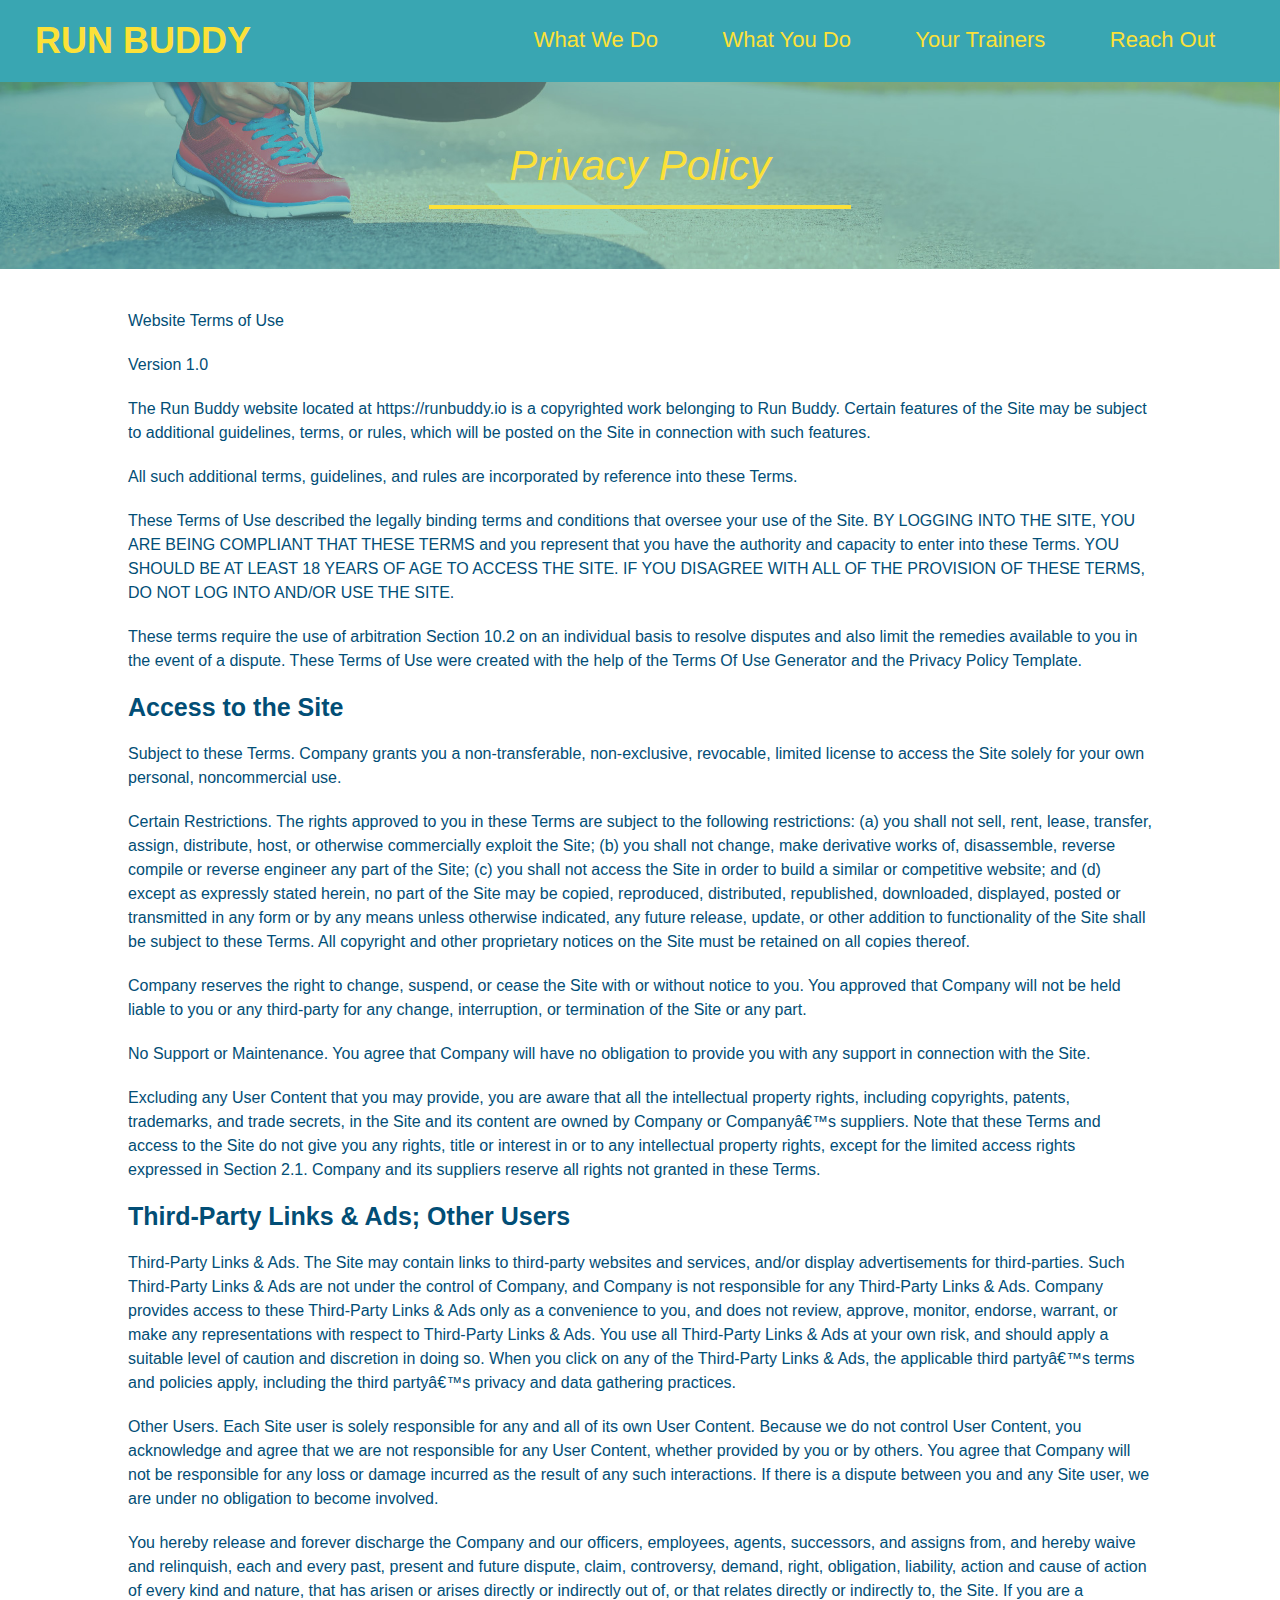
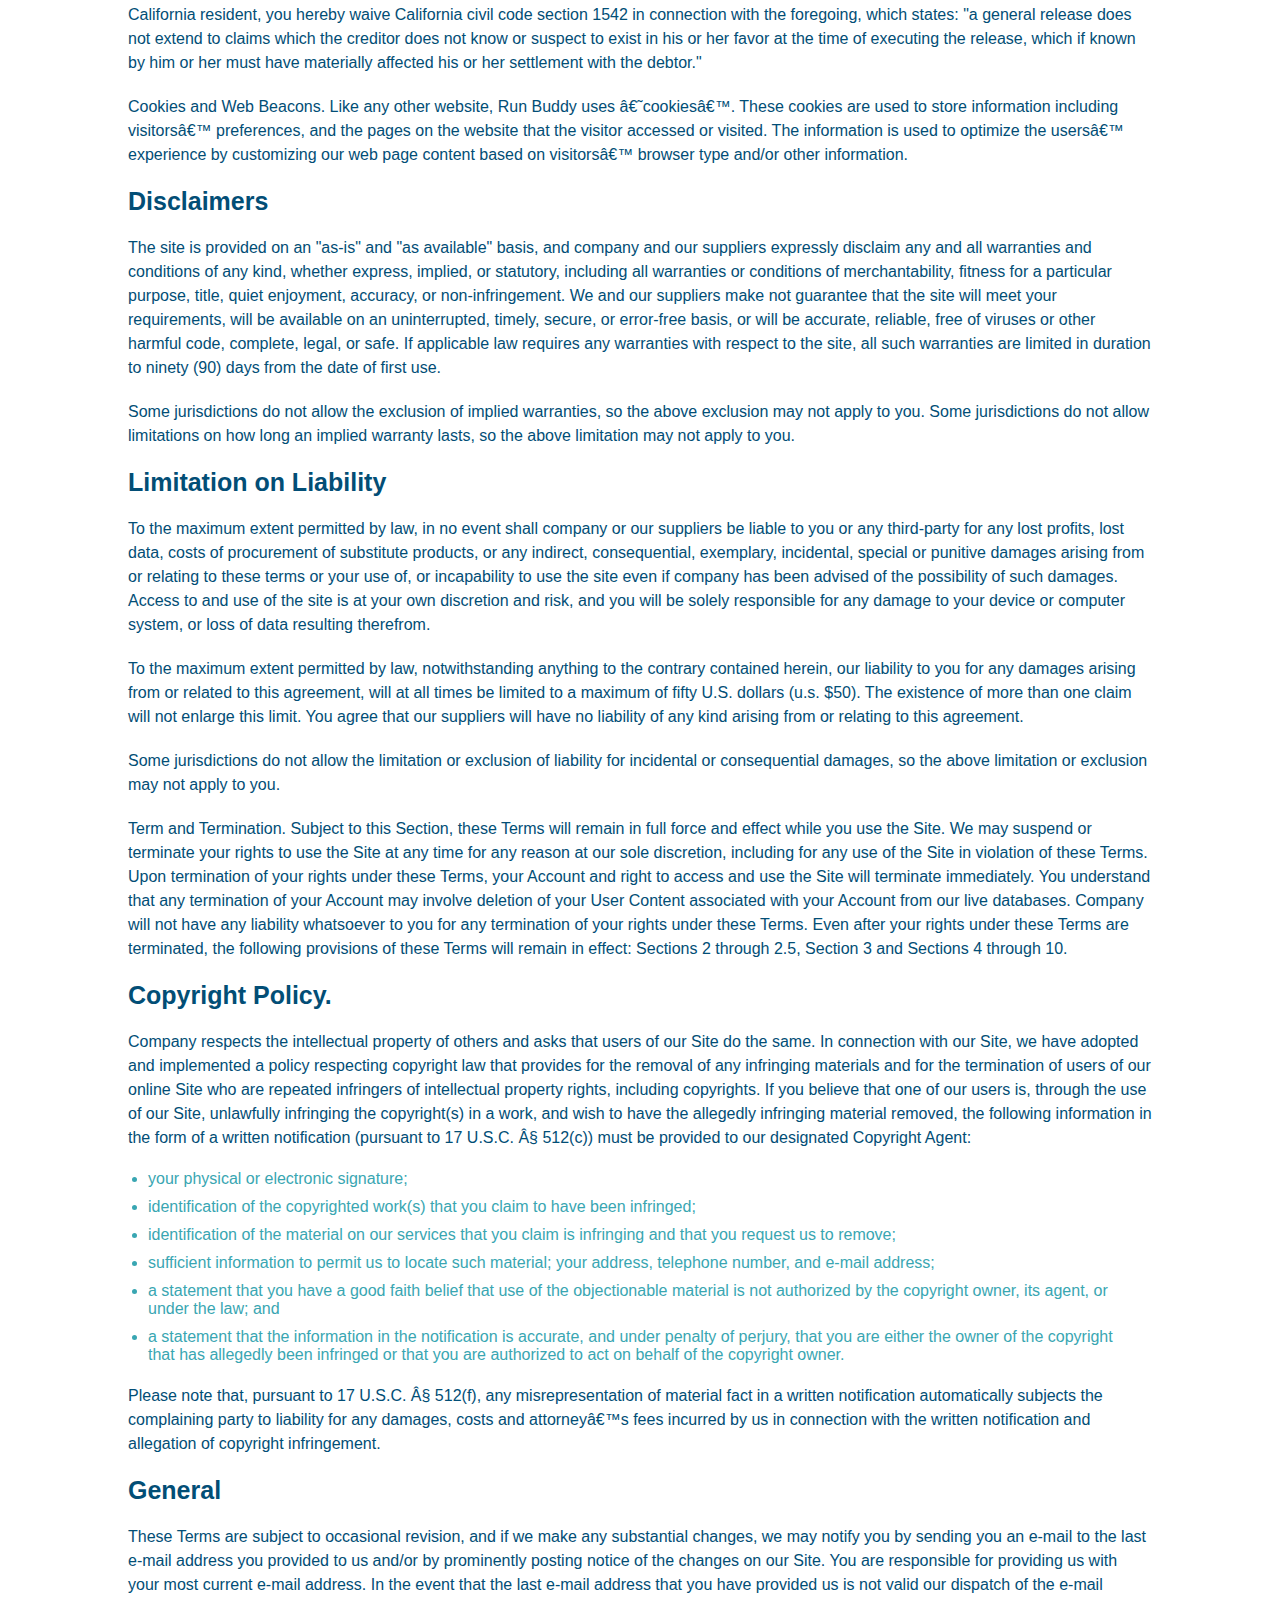
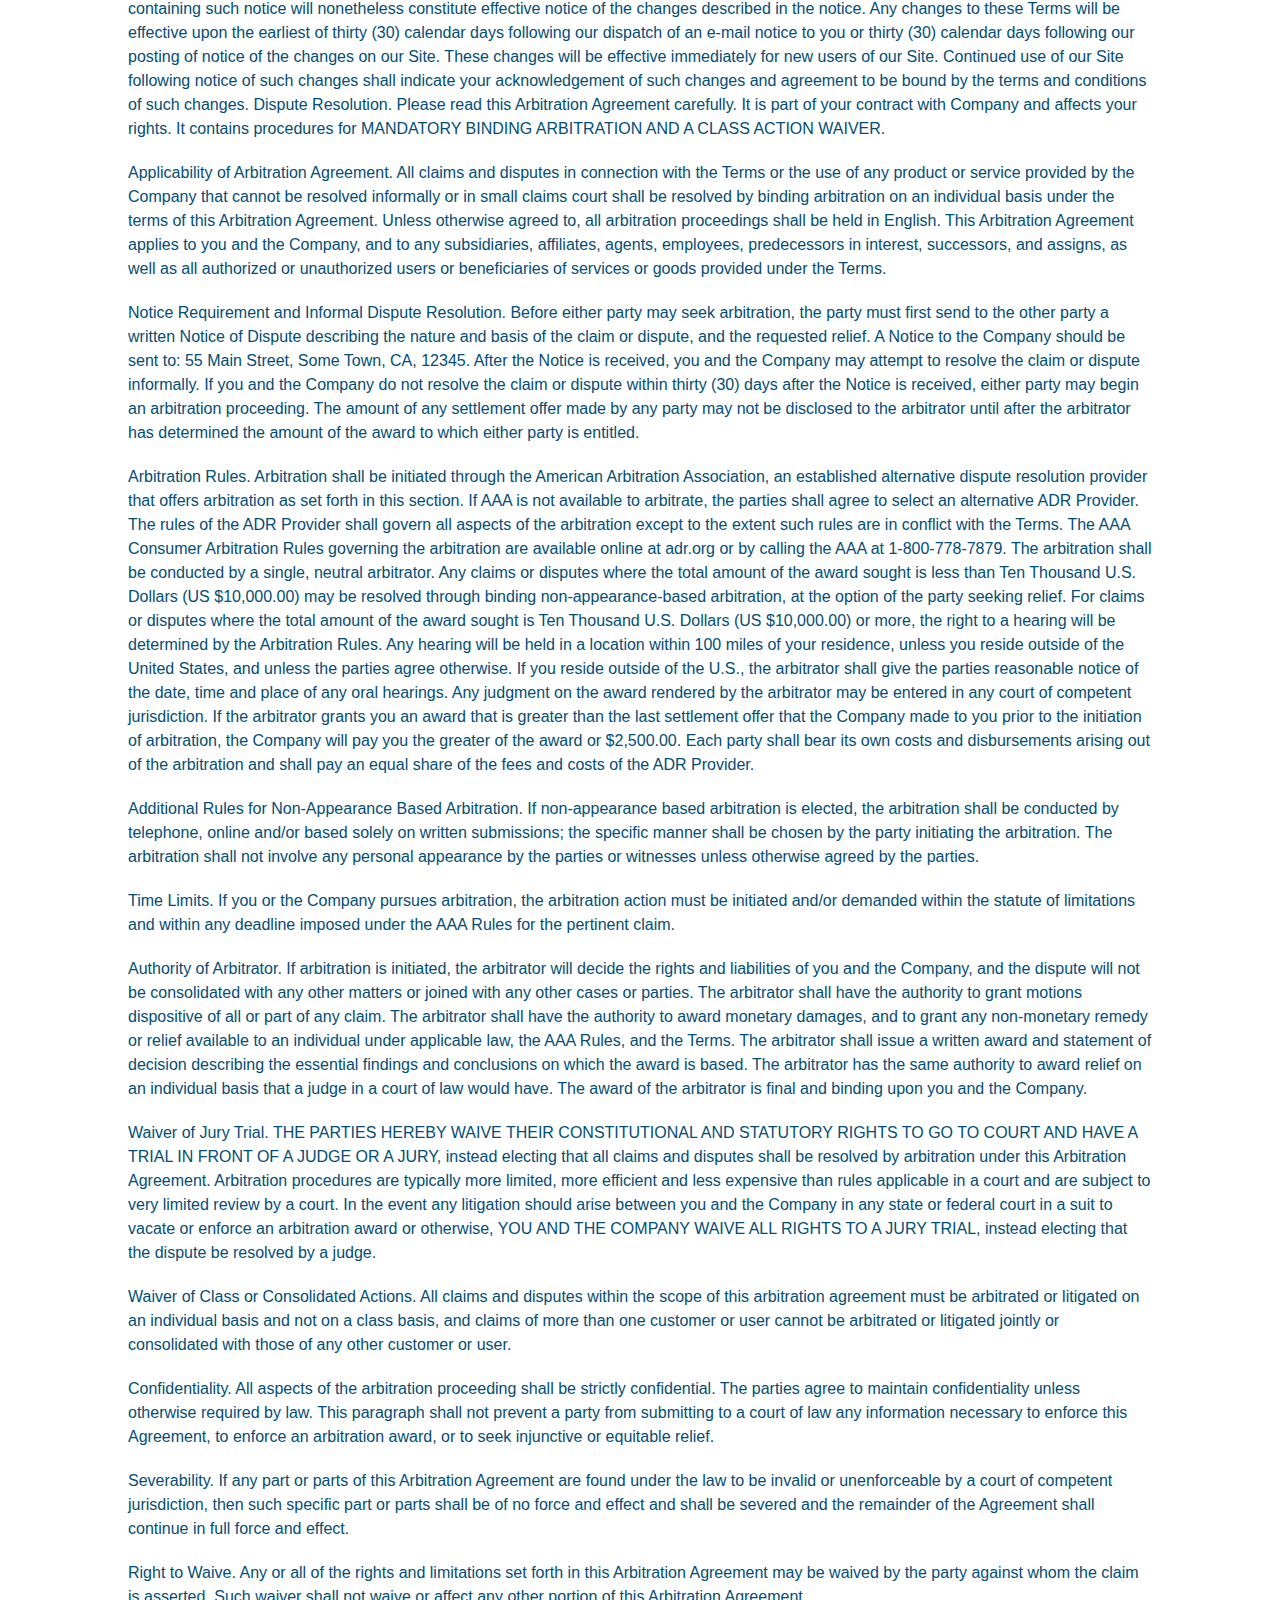
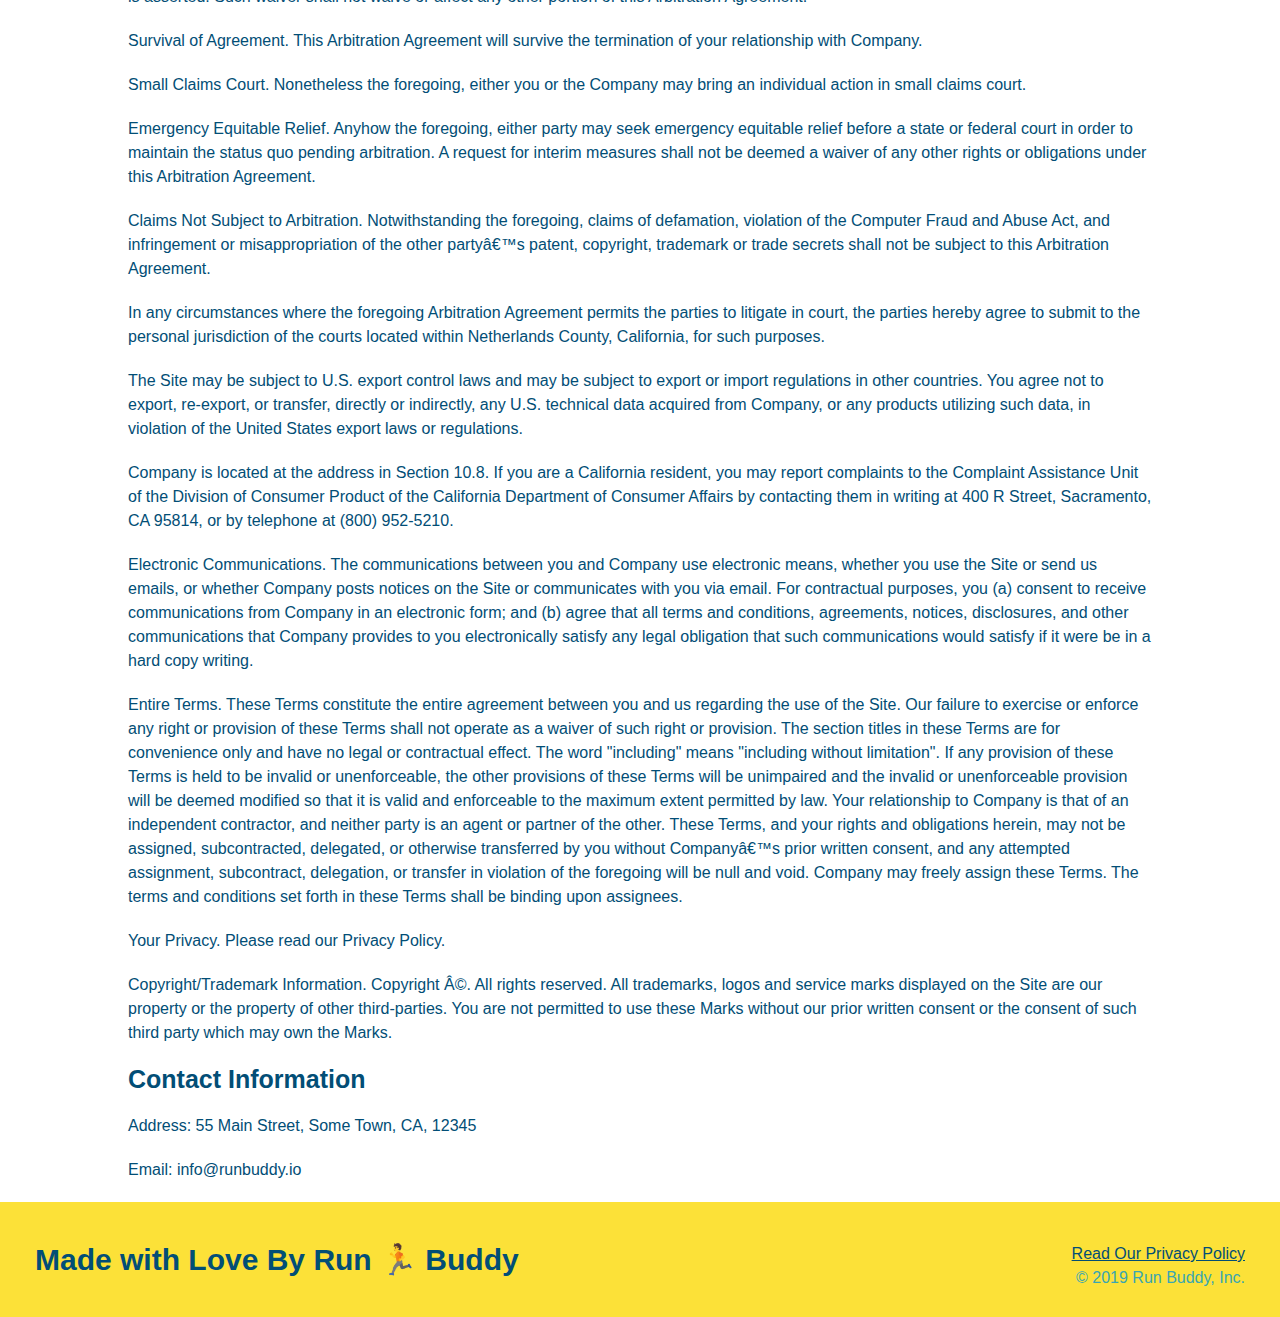
==== privacy-policy.html @ e1120dd6 "finished the privacy-policy html and css" ====
<!DOCTYPE html>
<html>
    <head>
        <meta charset="UTF-8" />
        <link rel="stylesheet" href="./assets/css/style.css" />
        <link rel="stylesheet" href="./assets/css/secondary-styles.css" />
        <title>Privacy Policy - Run Buddy</title>
    </head>
    <body>
        <header>
            <h1>
                RUN BUDDY
            </h1>
            <nav>
                <!-- unordered list element -->
                <ul>
                    <!-- list item elements-->
                        <!-- anchor element-->
                    <li>
                        <a href="./index.html#what-we-do">What We Do</a>
                    </li>
                    <li>
                        <a href="./index.html#what-you-do">What You Do</a>
                    </li>
                    <li>
                        <a href="./index.html#your-trainers">Your Trainers</a>
                    </li>
                    <li>
                        <a href="./index.html#reach-out">Reach Out</a>
                    </li>
                </ul>
            </nav>
    </header>

    <section class="hero hero-secondary">
        <h2 class="page-title">Privacy Policy</h2>
       
    </section>

    <article class="secondary-content">
        <p>
            Website Terms of Use
          </p>
    
          <p>
            Version 1.0
          </p>
    
          <p>
            The Run Buddy website located at https://runbuddy.io is a copyrighted work belonging to Run Buddy. Certain
            features of the Site may be subject to additional guidelines, terms, or rules, which will be posted on the Site
            in connection with such features.
          </p>
    
          <p>
            All such additional terms, guidelines, and rules are incorporated by reference into these Terms.
          </p>
    
          <p>
            These Terms of Use described the legally binding terms and conditions that oversee your use of the Site. BY
            LOGGING INTO THE SITE, YOU ARE BEING COMPLIANT THAT THESE TERMS and you represent that you have the authority
            and capacity to enter into these Terms. YOU SHOULD BE AT LEAST 18 YEARS OF AGE TO ACCESS THE SITE. IF YOU
            DISAGREE WITH ALL OF THE PROVISION OF THESE TERMS, DO NOT LOG INTO AND/OR USE THE SITE.
          </p>
    
          <p>
            These terms require the use of arbitration Section 10.2 on an individual basis to resolve disputes and also
            limit the remedies available to you in the event of a dispute. These Terms of Use were created with the help of
            the Terms Of Use Generator and the Privacy Policy Template.
          </p>
    
          <h3>
            Access to the Site
          </h3>
    
          <p>
            Subject to these Terms. Company grants you a non-transferable, non-exclusive, revocable, limited license to
            access the Site solely for your own personal, noncommercial use.
          </p>
    
          <p>
            Certain Restrictions. The rights approved to you in these Terms are subject to the following restrictions: (a)
            you shall not sell, rent, lease, transfer, assign, distribute, host, or otherwise commercially exploit the Site;
            (b) you shall not change, make derivative works of, disassemble, reverse compile or reverse engineer any part of
            the Site; (c) you shall not access the Site in order to build a similar or competitive website; and (d) except
            as expressly stated herein, no part of the Site may be copied, reproduced, distributed, republished, downloaded,
            displayed, posted or transmitted in any form or by any means unless otherwise indicated, any future release,
            update, or other addition to functionality of the Site shall be subject to these Terms. All copyright and other
            proprietary notices on the Site must be retained on all copies thereof.
          </p>
    
          <p>
            Company reserves the right to change, suspend, or cease the Site with or without notice to you. You approved
            that Company will not be held liable to you or any third-party for any change, interruption, or termination of
            the Site or any part.
          </p>
    
          <p>
            No Support or Maintenance. You agree that Company will have no obligation to provide you with any support in
            connection with the Site.
          </p>
    
          <p>
            Excluding any User Content that you may provide, you are aware that all the intellectual property rights,
            including copyrights, patents, trademarks, and trade secrets, in the Site and its content are owned by Company
            or Companyâ€™s suppliers. Note that these Terms and access to the Site do not give you any rights, title or
            interest in or to any intellectual property rights, except for the limited access rights expressed in Section
            2.1. Company and its suppliers reserve all rights not granted in these Terms.
          </p>
    
          <h3>
            Third-Party Links & Ads; Other Users
          </h3>
    
          <p>
            Third-Party Links & Ads. The Site may contain links to third-party websites and services, and/or display
            advertisements for third-parties. Such Third-Party Links & Ads are not under the control of Company, and Company
            is not responsible for any Third-Party Links & Ads. Company provides access to these Third-Party Links & Ads
            only as a convenience to you, and does not review, approve, monitor, endorse, warrant, or make any
            representations with respect to Third-Party Links & Ads. You use all Third-Party Links & Ads at your own risk,
            and should apply a suitable level of caution and discretion in doing so. When you click on any of the
            Third-Party Links & Ads, the applicable third partyâ€™s terms and policies apply, including the third partyâ€™s
            privacy and data gathering practices.
          </p>
    
          <p>
            Other Users. Each Site user is solely responsible for any and all of its own User Content. Because we do not
            control User Content, you acknowledge and agree that we are not responsible for any User Content, whether
            provided by you or by others. You agree that Company will not be responsible for any loss or damage incurred as
            the result of any such interactions. If there is a dispute between you and any Site user, we are under no
            obligation to become involved.
          </p>
    
          <p>
            You hereby release and forever discharge the Company and our officers, employees, agents, successors, and
            assigns from, and hereby waive and relinquish, each and every past, present and future dispute, claim,
            controversy, demand, right, obligation, liability, action and cause of action of every kind and nature, that has
            arisen or arises directly or indirectly out of, or that relates directly or indirectly to, the Site. If you are
            a California resident, you hereby waive California civil code section 1542 in connection with the foregoing,
            which states: "a general release does not extend to claims which the creditor does not know or suspect to exist
            in his or her favor at the time of executing the release, which if known by him or her must have materially
            affected his or her settlement with the debtor."
          </p>
    
          <p>
            Cookies and Web Beacons. Like any other website, Run Buddy uses â€˜cookiesâ€™. These cookies are used to store
            information including visitorsâ€™ preferences, and the pages on the website that the visitor accessed or visited.
            The information is used to optimize the usersâ€™ experience by customizing our web page content based on visitorsâ€™
            browser type and/or other information.
          </p>
    
          <h3>
            Disclaimers
          </h3>
    
          <p>
            The site is provided on an "as-is" and "as available" basis, and company and our suppliers expressly disclaim
            any and all warranties and conditions of any kind, whether express, implied, or statutory, including all
            warranties or conditions of merchantability, fitness for a particular purpose, title, quiet enjoyment, accuracy,
            or non-infringement. We and our suppliers make not guarantee that the site will meet your requirements, will be
            available on an uninterrupted, timely, secure, or error-free basis, or will be accurate, reliable, free of
            viruses or other harmful code, complete, legal, or safe. If applicable law requires any warranties with respect
            to the site, all such warranties are limited in duration to ninety (90) days from the date of first use.
          </p>
    
          <p>
            Some jurisdictions do not allow the exclusion of implied warranties, so the above exclusion may not apply to
            you. Some jurisdictions do not allow limitations on how long an implied warranty lasts, so the above limitation
            may not apply to you.
          </p>
    
          <h3>
            Limitation on Liability
          </h3>
    
          <p>
            To the maximum extent permitted by law, in no event shall company or our suppliers be liable to you or any
            third-party for any lost profits, lost data, costs of procurement of substitute products, or any indirect,
            consequential, exemplary, incidental, special or punitive damages arising from or relating to these terms or
            your use of, or incapability to use the site even if company has been advised of the possibility of such
            damages. Access to and use of the site is at your own discretion and risk, and you will be solely responsible
            for any damage to your device or computer system, or loss of data resulting therefrom.
          </p>
    
          <p>
            To the maximum extent permitted by law, notwithstanding anything to the contrary contained herein, our liability
            to you for any damages arising from or related to this agreement, will at all times be limited to a maximum of
            fifty U.S. dollars (u.s. $50). The existence of more than one claim will not enlarge this limit. You agree that
            our suppliers will have no liability of any kind arising from or relating to this agreement.
          </p>
    
          <p>
            Some jurisdictions do not allow the limitation or exclusion of liability for incidental or consequential
            damages, so the above limitation or exclusion may not apply to you.
          </p>
    
          <p>
            Term and Termination. Subject to this Section, these Terms will remain in full force and effect while you use
            the Site. We may suspend or terminate your rights to use the Site at any time for any reason at our sole
            discretion, including for any use of the Site in violation of these Terms. Upon termination of your rights under
            these Terms, your Account and right to access and use the Site will terminate immediately. You understand that
            any termination of your Account may involve deletion of your User Content associated with your Account from our
            live databases. Company will not have any liability whatsoever to you for any termination of your rights under
            these Terms. Even after your rights under these Terms are terminated, the following provisions of these Terms
            will remain in effect: Sections 2 through 2.5, Section 3 and Sections 4 through 10.
          </p>
    
          <h3>
            Copyright Policy.
          </h3>
    
          <p>
            Company respects the intellectual property of others and asks that users of our Site do the same. In connection
            with our Site, we have adopted and implemented a policy respecting copyright law that provides for the removal
            of any infringing materials and for the termination of users of our online Site who are repeated infringers of
            intellectual property rights, including copyrights. If you believe that one of our users is, through the use of
            our Site, unlawfully infringing the copyright(s) in a work, and wish to have the allegedly infringing material
            removed, the following information in the form of a written notification (pursuant to 17 U.S.C. Â§ 512(c)) must
            be provided to our designated Copyright Agent:
          </p>
    
          <ul>
            <li>
              your physical or electronic signature;
            </li>
            <li>
              identification of the copyrighted work(s) that you claim to have been infringed;
            </li>
            <li>
              identification of the material on our services that you claim is infringing and that you request us to remove;
            </li>
            <li>
              sufficient information to permit us to locate such material; your address, telephone number, and e-mail
              address;
            </li>
            <li>
              a statement that you have a good faith belief that use of the objectionable material is not authorized by the
              copyright owner, its agent, or under the law; and
            </li>
            <li>
              a statement that the information in the notification is accurate, and under penalty of perjury, that you are
              either the owner of the copyright that has allegedly been infringed or that you are authorized to act on
              behalf of the copyright owner.
            </li>
          </ul>
    
          <p>
            Please note that, pursuant to 17 U.S.C. Â§ 512(f), any misrepresentation of material fact in a written
            notification automatically subjects the complaining party to liability for any damages, costs and attorneyâ€™s
            fees incurred by us in connection with the written notification and allegation of copyright infringement.
          </p>
    
          <h3>
            General
          </h3>
    
          <p>
            These Terms are subject to occasional revision, and if we make any substantial changes, we may notify you by
            sending you an e-mail to the last e-mail address you provided to us and/or by prominently posting notice of the
            changes on our Site. You are responsible for providing us with your most current e-mail address. In the event
            that the last e-mail address that you have provided us is not valid our dispatch of the e-mail containing such
            notice will nonetheless constitute effective notice of the changes described in the notice. Any changes to these
            Terms will be effective upon the earliest of thirty (30) calendar days following our dispatch of an e-mail
            notice to you or thirty (30) calendar days following our posting of notice of the changes on our Site. These
            changes will be effective immediately for new users of our Site. Continued use of our Site following notice of
            such changes shall indicate your acknowledgement of such changes and agreement to be bound by the terms and
            conditions of such changes. Dispute Resolution. Please read this Arbitration Agreement carefully. It is part of
            your contract with Company and affects your rights. It contains procedures for MANDATORY BINDING ARBITRATION AND
            A CLASS ACTION WAIVER.
          </p>
    
          <p>
            Applicability of Arbitration Agreement. All claims and disputes in connection with the Terms or the use of any
            product or service provided by the Company that cannot be resolved informally or in small claims court shall be
            resolved by binding arbitration on an individual basis under the terms of this Arbitration Agreement. Unless
            otherwise agreed to, all arbitration proceedings shall be held in English. This Arbitration Agreement applies to
            you and the Company, and to any subsidiaries, affiliates, agents, employees, predecessors in interest,
            successors, and assigns, as well as all authorized or unauthorized users or beneficiaries of services or goods
            provided under the Terms.
          </p>
    
          <p>
            Notice Requirement and Informal Dispute Resolution. Before either party may seek arbitration, the party must
            first send to the other party a written Notice of Dispute describing the nature and basis of the claim or
            dispute, and the requested relief. A Notice to the Company should be sent to: 55 Main Street, Some Town, CA,
            12345. After the Notice is received, you and the Company may attempt to resolve the claim or dispute informally.
            If you and the Company do not resolve the claim or dispute within thirty (30) days after the Notice is received,
            either party may begin an arbitration proceeding. The amount of any settlement offer made by any party may not
            be disclosed to the arbitrator until after the arbitrator has determined the amount of the award to which either
            party is entitled.
          </p>
    
          <p>
            Arbitration Rules. Arbitration shall be initiated through the American Arbitration Association, an established
            alternative dispute resolution provider that offers arbitration as set forth in this section. If AAA is not
            available to arbitrate, the parties shall agree to select an alternative ADR Provider. The rules of the ADR
            Provider shall govern all aspects of the arbitration except to the extent such rules are in conflict with the
            Terms. The AAA Consumer Arbitration Rules governing the arbitration are available online at adr.org or by
            calling the AAA at 1-800-778-7879. The arbitration shall be conducted by a single, neutral arbitrator. Any
            claims or disputes where the total amount of the award sought is less than Ten Thousand U.S. Dollars (US
            $10,000.00) may be resolved through binding non-appearance-based arbitration, at the option of the party seeking
            relief. For claims or disputes where the total amount of the award sought is Ten Thousand U.S. Dollars (US
            $10,000.00) or more, the right to a hearing will be determined by the Arbitration Rules. Any hearing will be
            held in a location within 100 miles of your residence, unless you reside outside of the United States, and
            unless the parties agree otherwise. If you reside outside of the U.S., the arbitrator shall give the parties
            reasonable notice of the date, time and place of any oral hearings. Any judgment on the award rendered by the
            arbitrator may be entered in any court of competent jurisdiction. If the arbitrator grants you an award that is
            greater than the last settlement offer that the Company made to you prior to the initiation of arbitration, the
            Company will pay you the greater of the award or $2,500.00. Each party shall bear its own costs and
            disbursements arising out of the arbitration and shall pay an equal share of the fees and costs of the ADR
            Provider.
          </p>
    
          <p>
            Additional Rules for Non-Appearance Based Arbitration. If non-appearance based arbitration is elected, the
            arbitration shall be conducted by telephone, online and/or based solely on written submissions; the specific
            manner shall be chosen by the party initiating the arbitration. The arbitration shall not involve any personal
            appearance by the parties or witnesses unless otherwise agreed by the parties.
          </p>
    
          <p>
            Time Limits. If you or the Company pursues arbitration, the arbitration action must be initiated and/or demanded
            within the statute of limitations and within any deadline imposed under the AAA Rules for the pertinent claim.
          </p>
    
          <p>
            Authority of Arbitrator. If arbitration is initiated, the arbitrator will decide the rights and liabilities of
            you and the Company, and the dispute will not be consolidated with any other matters or joined with any other
            cases or parties. The arbitrator shall have the authority to grant motions dispositive of all or part of any
            claim. The arbitrator shall have the authority to award monetary damages, and to grant any non-monetary remedy
            or relief available to an individual under applicable law, the AAA Rules, and the Terms. The arbitrator shall
            issue a written award and statement of decision describing the essential findings and conclusions on which the
            award is based. The arbitrator has the same authority to award relief on an individual basis that a judge in a
            court of law would have. The award of the arbitrator is final and binding upon you and the Company.
          </p>
    
          <p>
            Waiver of Jury Trial. THE PARTIES HEREBY WAIVE THEIR CONSTITUTIONAL AND STATUTORY RIGHTS TO GO TO COURT AND HAVE
            A TRIAL IN FRONT OF A JUDGE OR A JURY, instead electing that all claims and disputes shall be resolved by
            arbitration under this Arbitration Agreement. Arbitration procedures are typically more limited, more efficient
            and less expensive than rules applicable in a court and are subject to very limited review by a court. In the
            event any litigation should arise between you and the Company in any state or federal court in a suit to vacate
            or enforce an arbitration award or otherwise, YOU AND THE COMPANY WAIVE ALL RIGHTS TO A JURY TRIAL, instead
            electing that the dispute be resolved by a judge.
          </p>
    
          <p>
            Waiver of Class or Consolidated Actions. All claims and disputes within the scope of this arbitration agreement
            must be arbitrated or litigated on an individual basis and not on a class basis, and claims of more than one
            customer or user cannot be arbitrated or litigated jointly or consolidated with those of any other customer or
            user.
          </p>
    
          <p>
            Confidentiality. All aspects of the arbitration proceeding shall be strictly confidential. The parties agree to
            maintain confidentiality unless otherwise required by law. This paragraph shall not prevent a party from
            submitting to a court of law any information necessary to enforce this Agreement, to enforce an arbitration
            award, or to seek injunctive or equitable relief.
          </p>
    
          <p>
            Severability. If any part or parts of this Arbitration Agreement are found under the law to be invalid or
            unenforceable by a court of competent jurisdiction, then such specific part or parts shall be of no force and
            effect and shall be severed and the remainder of the Agreement shall continue in full force and effect.
          </p>
    
          <p>
            Right to Waive. Any or all of the rights and limitations set forth in this Arbitration Agreement may be waived
            by the party against whom the claim is asserted. Such waiver shall not waive or affect any other portion of this
            Arbitration Agreement.
          </p>
    
          <p>
            Survival of Agreement. This Arbitration Agreement will survive the termination of your relationship with
            Company.
          </p>
    
          <p>
            Small Claims Court. Nonetheless the foregoing, either you or the Company may bring an individual action in small
            claims court.
          </p>
    
          <p>
            Emergency Equitable Relief. Anyhow the foregoing, either party may seek emergency equitable relief before a
            state or federal court in order to maintain the status quo pending arbitration. A request for interim measures
            shall not be deemed a waiver of any other rights or obligations under this Arbitration Agreement.
          </p>
    
          <p>
            Claims Not Subject to Arbitration. Notwithstanding the foregoing, claims of defamation, violation of the
            Computer Fraud and Abuse Act, and infringement or misappropriation of the other partyâ€™s patent, copyright,
            trademark or trade secrets shall not be subject to this Arbitration Agreement.
          </p>
    
          <p>
            In any circumstances where the foregoing Arbitration Agreement permits the parties to litigate in court, the
            parties hereby agree to submit to the personal jurisdiction of the courts located within Netherlands County,
            California, for such purposes.
          </p>
    
          <p>
            The Site may be subject to U.S. export control laws and may be subject to export or import regulations in other
            countries. You agree not to export, re-export, or transfer, directly or indirectly, any U.S. technical data
            acquired from Company, or any products utilizing such data, in violation of the United States export laws or
            regulations.
          </p>
    
          <p>
            Company is located at the address in Section 10.8. If you are a California resident, you may report complaints
            to the Complaint Assistance Unit of the Division of Consumer Product of the California Department of Consumer
            Affairs by contacting them in writing at 400 R Street, Sacramento, CA 95814, or by telephone at (800) 952-5210.
          </p>
    
          <p>
            Electronic Communications. The communications between you and Company use electronic means, whether you use the
            Site or send us emails, or whether Company posts notices on the Site or communicates with you via email. For
            contractual purposes, you (a) consent to receive communications from Company in an electronic form; and (b)
            agree that all terms and conditions, agreements, notices, disclosures, and other communications that Company
            provides to you electronically satisfy any legal obligation that such communications would satisfy if it were be
            in a hard copy writing.
          </p>
    
          <p>
            Entire Terms. These Terms constitute the entire agreement between you and us regarding the use of the Site. Our
            failure to exercise or enforce any right or provision of these Terms shall not operate as a waiver of such right
            or provision. The section titles in these Terms are for convenience only and have no legal or contractual
            effect. The word "including" means "including without limitation". If any provision of these Terms is held to be
            invalid or unenforceable, the other provisions of these Terms will be unimpaired and the invalid or
            unenforceable provision will be deemed modified so that it is valid and enforceable to the maximum extent
            permitted by law. Your relationship to Company is that of an independent contractor, and neither party is an
            agent or partner of the other. These Terms, and your rights and obligations herein, may not be assigned,
            subcontracted, delegated, or otherwise transferred by you without Companyâ€™s prior written consent, and any
            attempted assignment, subcontract, delegation, or transfer in violation of the foregoing will be null and void.
            Company may freely assign these Terms. The terms and conditions set forth in these Terms shall be binding upon
            assignees.
          </p>
    
          <p>
            Your Privacy. Please read our Privacy Policy.
          </p>
    
          <p>
            Copyright/Trademark Information. Copyright Â©. All rights reserved. All trademarks, logos and service marks
            displayed on the Site are our property or the property of other third-parties. You are not permitted to use
            these Marks without our prior written consent or the consent of such third party which may own the Marks.
          </p>
    
          <h3>
            Contact Information
          </h3>
    
          <p>
            Address: 55 Main Street, Some Town, CA, 12345
          </p>
    
          <p>
            Email: info@runbuddy.io
          </p>
    </article>

     <!-- footer -->
     <footer>
        <h2>Made with Love By Run 🏃 Buddy</h2>
            <div>
                <a href="#">Read Our Privacy Policy</a><br />
                &copy; 2019 Run Buddy, Inc.
            </div>
    </footer>
    </body>
</html>
---- assets/css/style.css ----
* {
    margin: 0;
    padding: 0;
    /* border box takes care of the footer extending out past the header */
    box-sizing: border-box;
}


/* -=- header styling -=- */

/* header nav style */
header {
    padding: 20px 35px;
    background-color: #39a6b2;
}

/* style the header text */
header h1 {
    font-weight: bold;
    font-size: 36px;
    color: #fce138;
    margin: 0;
    /* makes the nav links inside the nav bar */
    display: inline;
}

hero-form h3 {
    font-size: 24px;
    margin: 0;
}

.hero-form p {
    margin: 5px 0 15px 0;
}

.form-input {
    font-size: 20px;
    border: 1px solid #024e76;
    display: block;
    padding: 7px 15px;
    font-size: 16px;
    color: #024e76;
    width: 100%;
    margin-bottom: 15px;
}

.hero-form label {
    margin: 0 5px;
}

.hero-form button {
    background-color: #024e76;
    color: #fce138;
    border: none;
    padding: 10px 20px;
    font-size: 16px;
}

/* style the a elements */
header a {
    text-decoration: none;
    color: #fce138;
}

/* stying the nav */
header nav {
    float: right;
    margin: 7px 0;
}

/* makes sure the nav links are aligned */
header nav ul li {
    display: inline;
}

/* this takes care of spcing between the nav links*/
header nav ul li a {
    margin: 0 30px;
    font-weight: lighter;
    font-size: 22px;
}

/* -=- body styling -=- */

body {
    /*color makes all the text this specific color*/
    color: #39a6b2;
    font-family: Arial, Helvetica, sans-serif;
}

/* styling the body section */
.intro {
    text-align: center;
}

.section-title {
    font-size: 55px;
    color: #024e76;
    margin-bottom: 35px;
    padding: 0 100px 20px 100px;
    border-bottom: 3px solid;
    border-color: #fce138;
}

.primary-border {
    border-color: #fce138;
}

.secondary-border {
    border-color: #39a6b2;
}

.intro p {
    line-height: 1.7;
    color: #39a6b2;
    width: 80%;
    font-size: 20px;
    margin: 0 auto;
}

.steps {
    text-align: center;
    background-color: #fce138;
}

.steps div {
    margin-bottom: 80px;
}

.steps img {
    width: 15%;
    margin: 10px 0;
}

.steps h3 {
    color: #024e76;
    font-size: 46px;
    margin-top: 10px;
}

.steps p {
    color: #39a6b2;
    font-size: 23px;
}

.steps span {
    font-size: 38px;
}


/* -=- Footer styling -=- */

/* styling the footer */
footer {
    background: #fce138;
    width: 100%;
    padding: 40px 35px;
}

/* styling the header in the footer */
footer h2 {
    display: inline;
    color: #024e76;
    font-size: 30px;
    margin: 0;
}

/* styling the footer div */
footer div {
    float: right;
    line-height: 1.5;
    text-align: right;
}

/* styling the a elements in the footer */
footer a {
    color: #024e76;
}

section {
    padding: 60px;
}

/* styling the hero section */
.hero {
    height: 600px;
    background-image: url("../images/hero-bg.jpg");
    background-size: cover;
    background-position: center;
    position: relative;
}

.hero-form {
    color: #024e76;
    background-color: #fce138;
    padding: 20px;
    width: 500px;
    border: solid 3px #024e76;
    position: absolute;
    bottom: 120px;
    right: 140px;
}
/* Hero Style End */

.trainer {
    width: 900px;
    margin: 0 auto 30px auto;
    background: #024e76;
    color: #fce138;
    overflow: auto;
}

.trainer img {
    width: 35%;
    float: left;
}

.trainer-img-2 {
    width: 35%;
    float: right;
}

.trainer-bio {
    padding: 35px;
    float: left;
    width: 65%;
}

.text-left {
    text-align: left;
}

.text-right {
    text-align: right;
}

.trainer-bio h3 {
    font-size: 32px;
    margin-bottom: 8px;
}

.trainer-bio h4 {
    font-weight: lighter;
    font-size: 26px;
    margin-bottom: 25px;
}

.trainer-bio p {
    font-size: 17px;
    line-height: 1.3;
}

/* REACH OUT STYLES START */
.contact {
    text-align: center;
    background: #024e76;
}

.contact h2 {
    color: #fce138;
}

.contact-info iframe {
    width: 400px;
    height: 400px;
}

.contact-info div {
    width: 410px;
    display: inline-block;
    vertical-align: top;
    text-align: left;
    margin: 30px 0 0 60px;
    color: white;
}

.contact-info h3 {
    color: #fce138;
    font-size: 32px;
}

.contact-info p, .contact-info address {
    margin: 20px 0;
    line-height: 1.5;
    font-size: 20px;
    font-style: normal;
}

.contact-info a {
    color: #fce138;
}

/* REACH OUT STYLES END */
---- assets/css/secondary-styles.css ----
/* STYLING THE HERO */
.hero {
    background-position: bottom;
    height: auto;
    text-align: center;
    margin-bottom: 40px;
}

/*.hero-secondary {
    margin: 20px;
    background-color: black;
    font-size: 20px;
    color: red;
}
*/

.page-title {
    color: #fce138;
    display: inline-block;
    border-bottom: 4px solid #fce138;
    padding: 0 80px 15px 80px;
    font-weight: normal;
    font-size: 42px;
    font-style: italic;
}

.secondary-content {
    width: 80%;
    margin: 0 auto;
    color: #024e76;
}

.secondary-content h3 {
    font-size: 25px;
    margin: 20px 0 20px 0;
}

.secondary-content p {
    font-size: 16px;
    line-height: 1.5;
    margin: 20px 0 20px 0;;
}

.secondary-content ul {
    margin: 15px 20px 15px 20px;
}

.secondary-content li {
    color: #39a6b2;
    margin: 10px 0 10px 0;
}
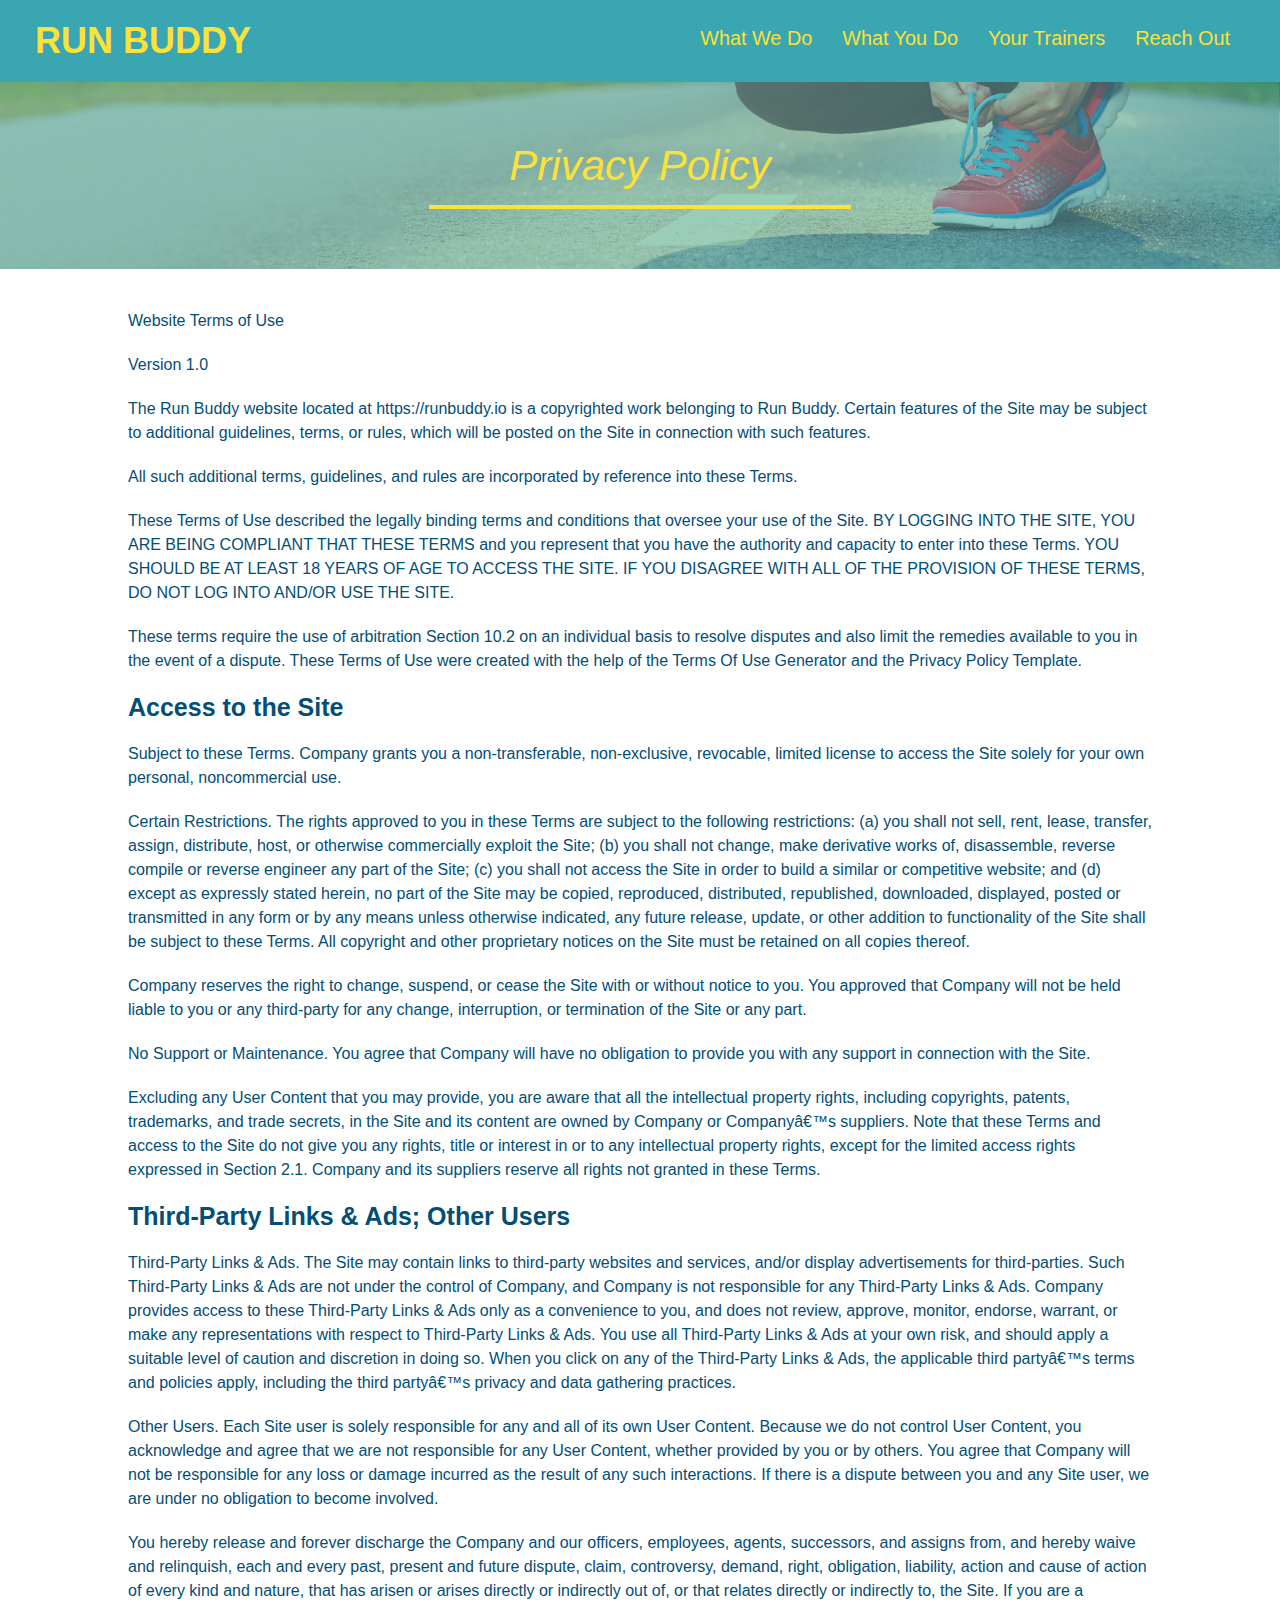
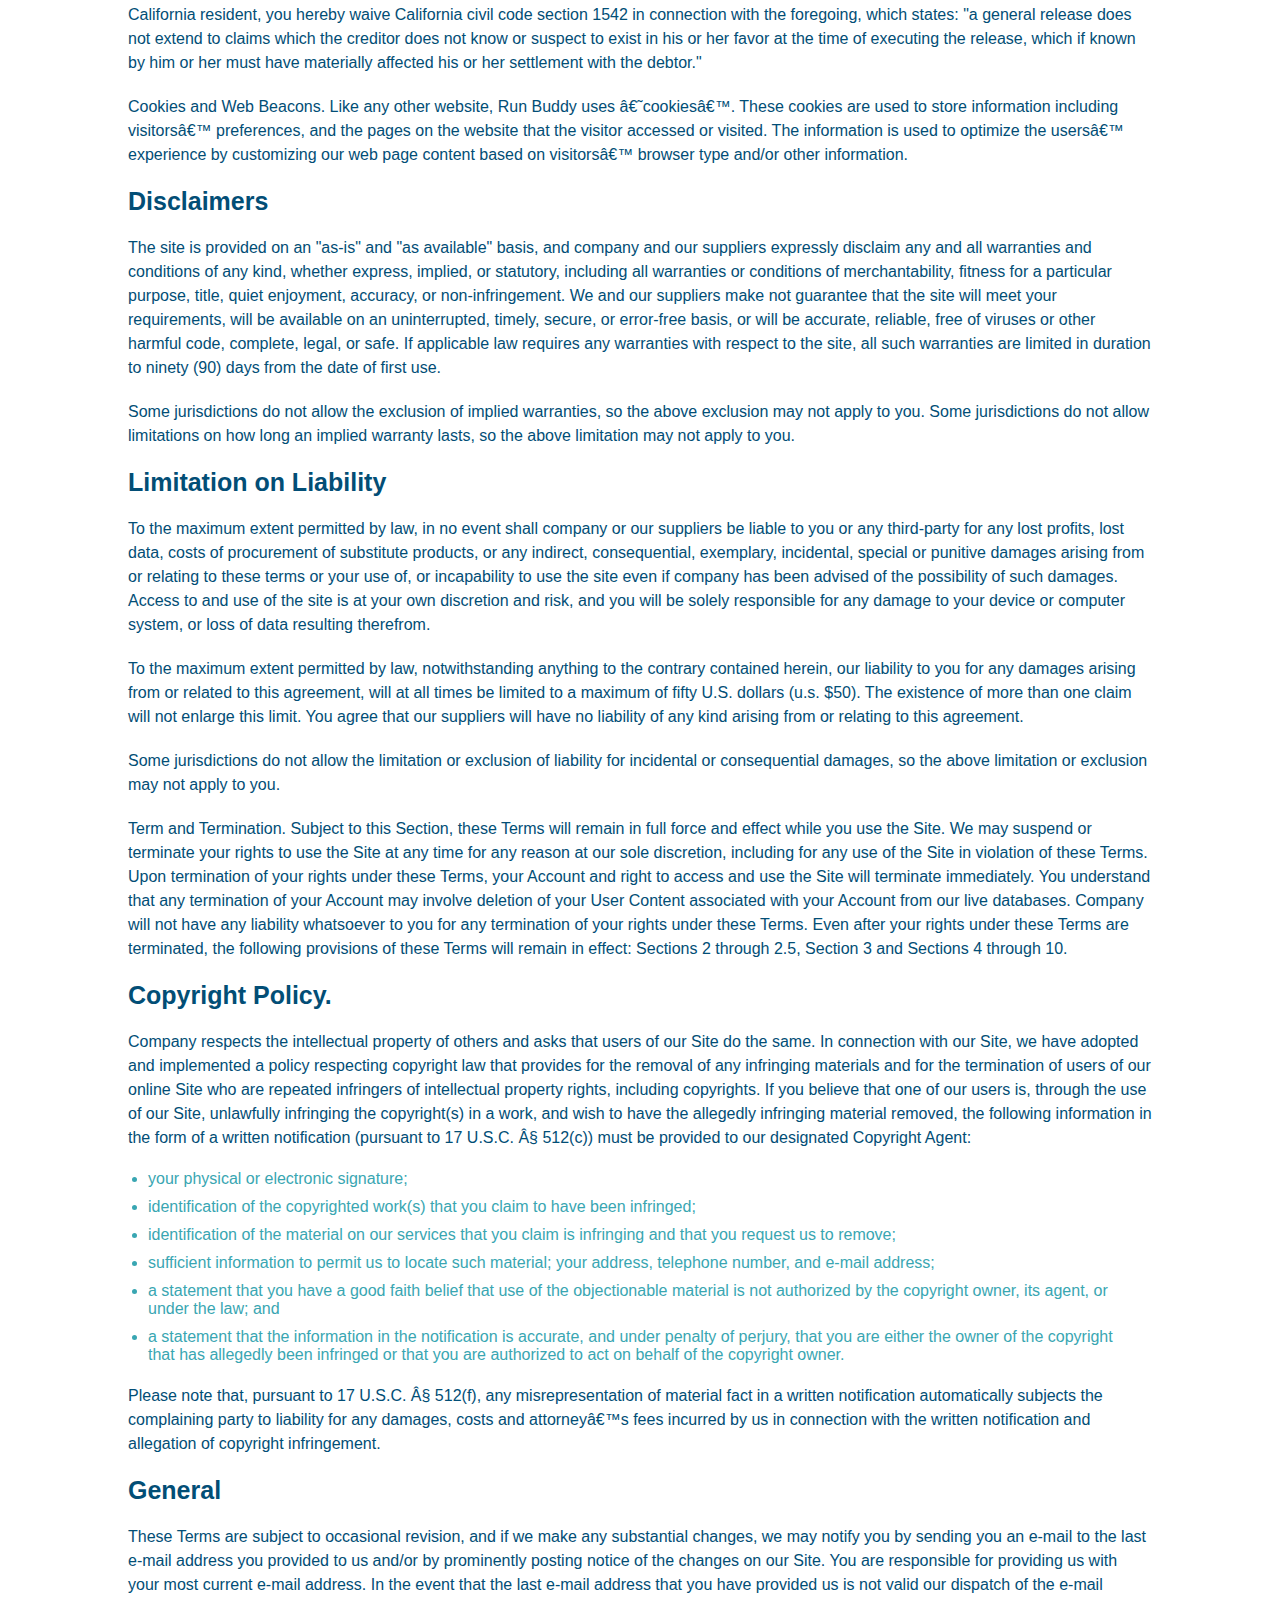
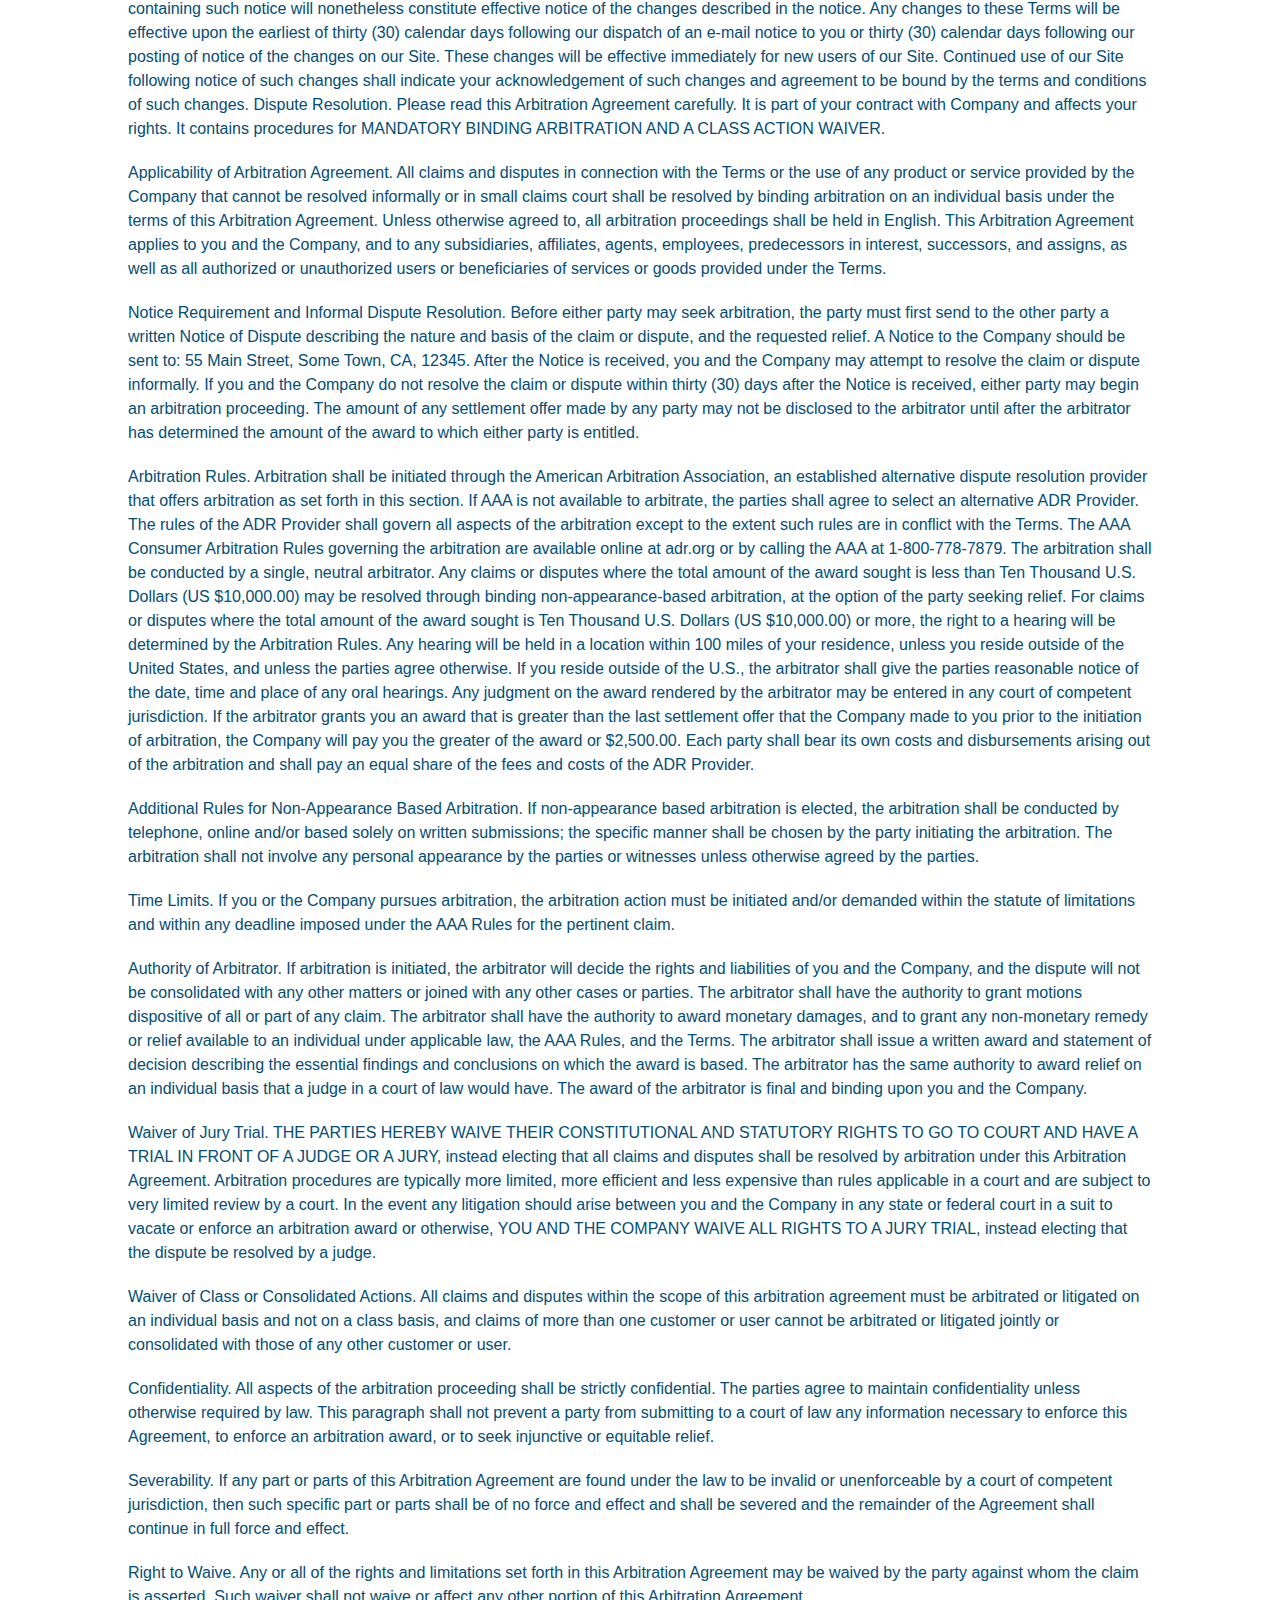
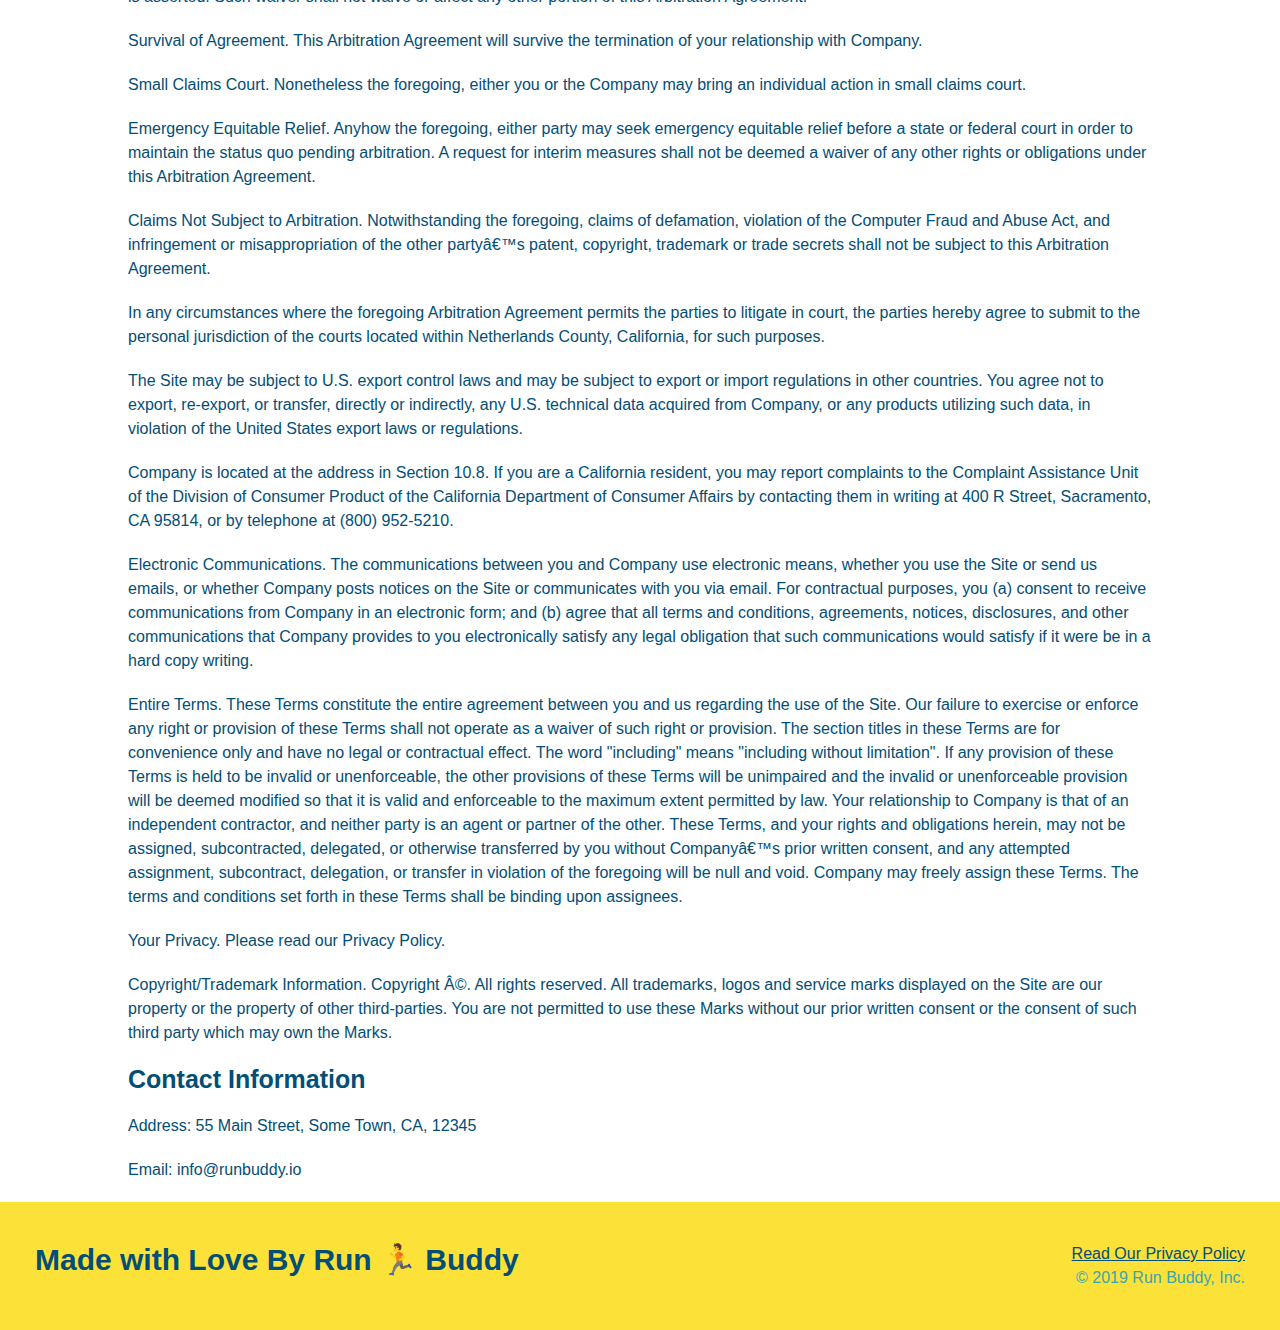
==== commit beb32470: "media-queries" ====
--- a/privacy-policy.html
+++ b/privacy-policy.html
@@ -5,6 +5,7 @@
         <link rel="stylesheet" href="./assets/css/style.css" />
         <link rel="stylesheet" href="./assets/css/secondary-styles.css" />
         <title>Privacy Policy - Run Buddy</title>
+        <meta name="viewport" content="width=device-width, initial-scale=1.0" />
     </head>
     <body>
         <header>
--- a/assets/css/style.css
+++ b/assets/css/style.css
@@ -12,16 +12,18 @@
 header {
     padding: 20px 35px;
     background-color: #39a6b2;
+    justify-content: space-between;
+    display: flex;
+    flex-wrap: wrap;
 }
 
 /* style the header text */
 header h1 {
     font-weight: bold;
+    margin: 0;
     font-size: 36px;
     color: #fce138;
-    margin: 0;
     /* makes the nav links inside the nav bar */
-    display: inline;
 }
 
 hero-form h3 {
@@ -64,20 +66,23 @@
 
 /* stying the nav */
 header nav {
-    float: right;
     margin: 7px 0;
 }
 
 /* makes sure the nav links are aligned */
-header nav ul li {
-    display: inline;
+header nav ul {
+    display: flex;
+    flex-wrap: wrap;
+    justify-content: space-between;
+    align-items: center;
+    list-style: none;
 }
 
 /* this takes care of spcing between the nav links*/
 header nav ul li a {
-    margin: 0 30px;
+    padding: 10px 15px;
     font-weight: lighter;
-    font-size: 22px;
+    font-size: 1.55vw;
 }
 
 /* -=- body styling -=- */
@@ -89,17 +94,16 @@
 }
 
 /* styling the body section */
-.intro {
+
+.section-title {
+    font-size: 48px;
+    color: #024e76;
+    padding: 0 100px 20px 100px;
+    border-color: #fce138;
+    padding-bottom: 20px;
     text-align: center;
-}
-
-.section-title {
-    font-size: 55px;
-    color: #024e76;
-    margin-bottom: 35px;
-    padding: 0 100px 20px 100px;
-    border-bottom: 3px solid;
-    border-color: #fce138;
+    margin: 0 auto 35px auto;
+    width: 50%;
 }
 
 .primary-border {
@@ -116,36 +120,63 @@
     width: 80%;
     font-size: 20px;
     margin: 0 auto;
-}
+    text-align: center;
+}
+
 
 .steps {
-    text-align: center;
     background-color: #fce138;
 }
 
-.steps div {
-    margin-bottom: 80px;
-}
-
-.steps img {
-    width: 15%;
-    margin: 10px 0;
-}
-
-.steps h3 {
+.step {
+    margin: 50px auto;
+    padding-bottom: 50px;
+    width: 80%;
+    border-bottom: 1px solid #39a6b2;
+    display: flex;
+    flex-wrap: wrap;
+    align-items: center;
+    justify-content: space-between;
+}
+
+
+.step h3 {
     color: #024e76;
     font-size: 46px;
-    margin-top: 10px;
-}
-
-.steps p {
+    flex: 1 30%;
+}
+
+.step-text p {
     color: #39a6b2;
-    font-size: 23px;
-}
-
-.steps span {
-    font-size: 38px;
-}
+    font-size: 18px;
+}
+
+.step-text h4 {
+    font-size: 26px;
+    line-height: 1.5;
+    color: #024e76;
+}
+
+.step-info {
+    flex: 2 70%;
+    display: flex;
+    flex-wrap: wrap;
+    align-items: center;
+}
+
+.step-img {
+    flex: 1 12%;
+    margin-right: 20px;
+}
+
+.step-text {
+    flex: 12;
+}
+
+.step-img img {
+    max-width: 100%;
+}
+
 
 
 /* -=- Footer styling -=- */
@@ -155,11 +186,13 @@
     background: #fce138;
     width: 100%;
     padding: 40px 35px;
+    display: flex;
+    justify-content: space-between;
+    flex-wrap: wrap;
 }
 
 /* styling the header in the footer */
 footer h2 {
-    display: inline;
     color: #024e76;
     font-size: 30px;
     margin: 0;
@@ -167,7 +200,6 @@
 
 /* styling the footer div */
 footer div {
-    float: right;
     line-height: 1.5;
     text-align: right;
 }
@@ -183,36 +215,57 @@
 
 /* styling the hero section */
 .hero {
-    height: 600px;
     background-image: url("../images/hero-bg.jpg");
     background-size: cover;
     background-position: center;
-    position: relative;
+    display: flex;
+    justify-content: center;
+    flex-wrap: wrap;
+    align-items: flex-start;
 }
 
 .hero-form {
     color: #024e76;
     background-color: #fce138;
     padding: 20px;
-    width: 500px;
     border: solid 3px #024e76;
-    position: absolute;
-    bottom: 120px;
-    right: 140px;
+    width: 40%;
+    margin: 3.5%;
+}
+
+.hero-cta {
+    width: 35%;
+    text-align: right;
+    margin: 3.5%;
+    color: #fff;
+    font-size: 18px;
+    line-height: 1.2;
+}
+
+.hero-cta h2 {
+    font-style: italic;
+    font-size: 55px;
+    color: #fce138;
 }
 /* Hero Style End */
 
 .trainer {
-    width: 900px;
-    margin: 0 auto 30px auto;
+    margin: 20px;
     background: #024e76;
     color: #fce138;
-    overflow: auto;
+    flex: 1;
+}
+
+.trainers {
+    width: 100%;
+    margin: 0 auto;
+    display: flex;
+    flex-wrap: wrap;
+    justify-content: space-around;
 }
 
 .trainer img {
-    width: 35%;
-    float: left;
+    width: 100%;
 }
 
 .trainer-img-2 {
@@ -221,9 +274,8 @@
 }
 
 .trainer-bio {
-    padding: 35px;
-    float: left;
-    width: 65%;
+    padding: 25px;
+    line-height: 1.3;
 }
 
 .text-left {
@@ -235,24 +287,21 @@
 }
 
 .trainer-bio h3 {
-    font-size: 32px;
-    margin-bottom: 8px;
+    font-size: 28px;
 }
 
 .trainer-bio h4 {
     font-weight: lighter;
-    font-size: 26px;
-    margin-bottom: 25px;
+    font-size: 22px;
+    margin-bottom: 15px;
 }
 
 .trainer-bio p {
     font-size: 17px;
-    line-height: 1.3;
 }
 
 /* REACH OUT STYLES START */
 .contact {
-    text-align: center;
     background: #024e76;
 }
 
@@ -261,16 +310,21 @@
 }
 
 .contact-info iframe {
-    width: 400px;
     height: 400px;
 }
 
+.contact-info {
+    display: flex;
+    justify-content: space-between;
+    flex-wrap: wrap;
+}
+
+.contact-info > * {
+    flex: 1;
+    margin: 15px;
+}
+
 .contact-info div {
-    width: 410px;
-    display: inline-block;
-    vertical-align: top;
-    text-align: left;
-    margin: 30px 0 0 60px;
     color: white;
 }
 
@@ -282,13 +336,51 @@
 .contact-info p, .contact-info address {
     margin: 20px 0;
     line-height: 1.5;
-    font-size: 20px;
+    font-size: 16px;
     font-style: normal;
 }
 
+.contact-form input, .contact-form textarea {
+    border: 1px solid #024e76;
+    display: block;
+    padding: 7px 15px;
+    font-size: 16px;
+    color: #024e76;
+    width: 100%;
+    margin-bottom: 15px;
+    margin-top: 5px;
+}
+
+.contact-form button {
+    width: 100%;
+    border: none;
+    background: #fce138;
+    color: #024e76;
+    text-align: center;
+    padding: 15px 0;
+    font-size: 16px;
+}
+
 .contact-info a {
     color: #fce138;
 }
-
 /* REACH OUT STYLES END */
 
+.flex-row {
+    display: flex;
+}
+
+/* MEDIA QUERY FOR SMALLER DESKTOP SCREENS AND SMALLER */
+@media screen and (max-width: 980px) {
+
+  }
+
+/* MEDIA QUERY FOR TABLETS AND SMALLER */
+@media screen and (max-width: 768px) {
+
+}
+
+/* MEDIA QUERY FOR MOBILE PHONES AND SMALLER */ 
+@media screen and (max-width: 575px) {
+
+}
